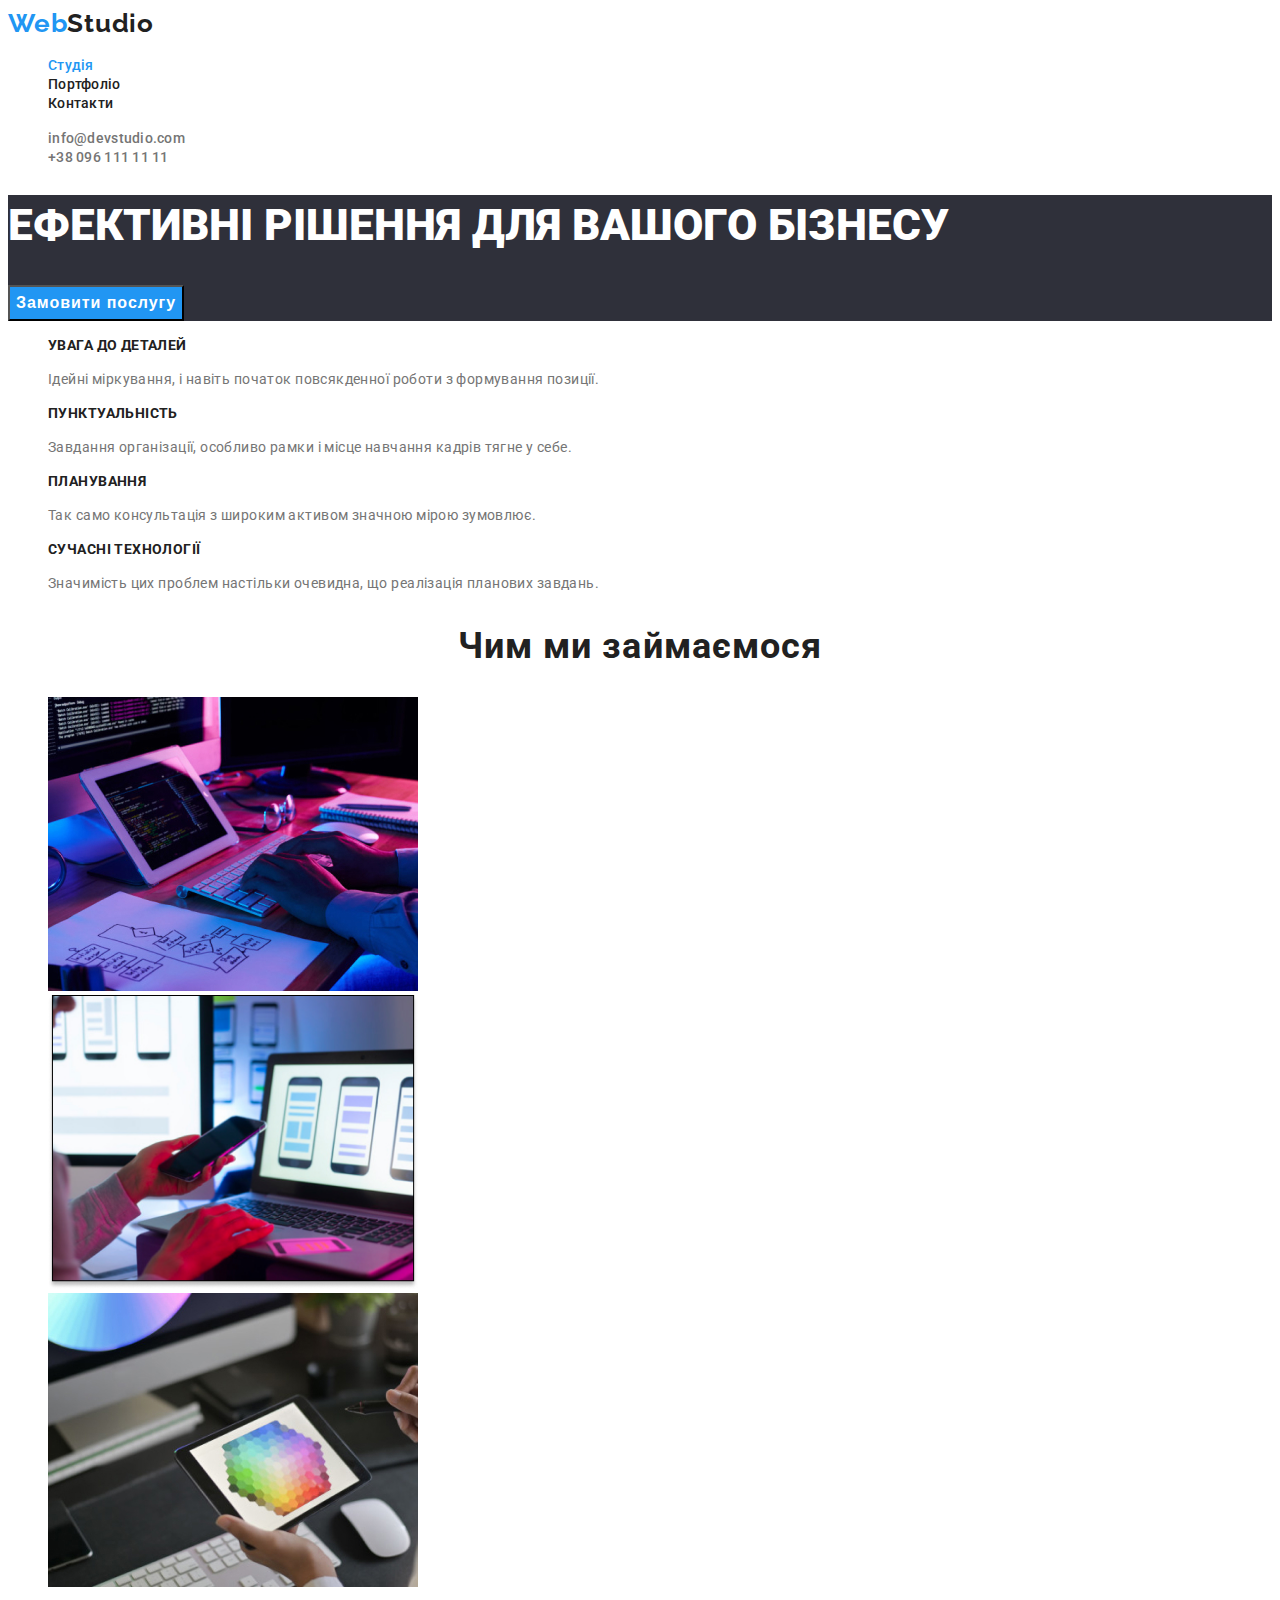
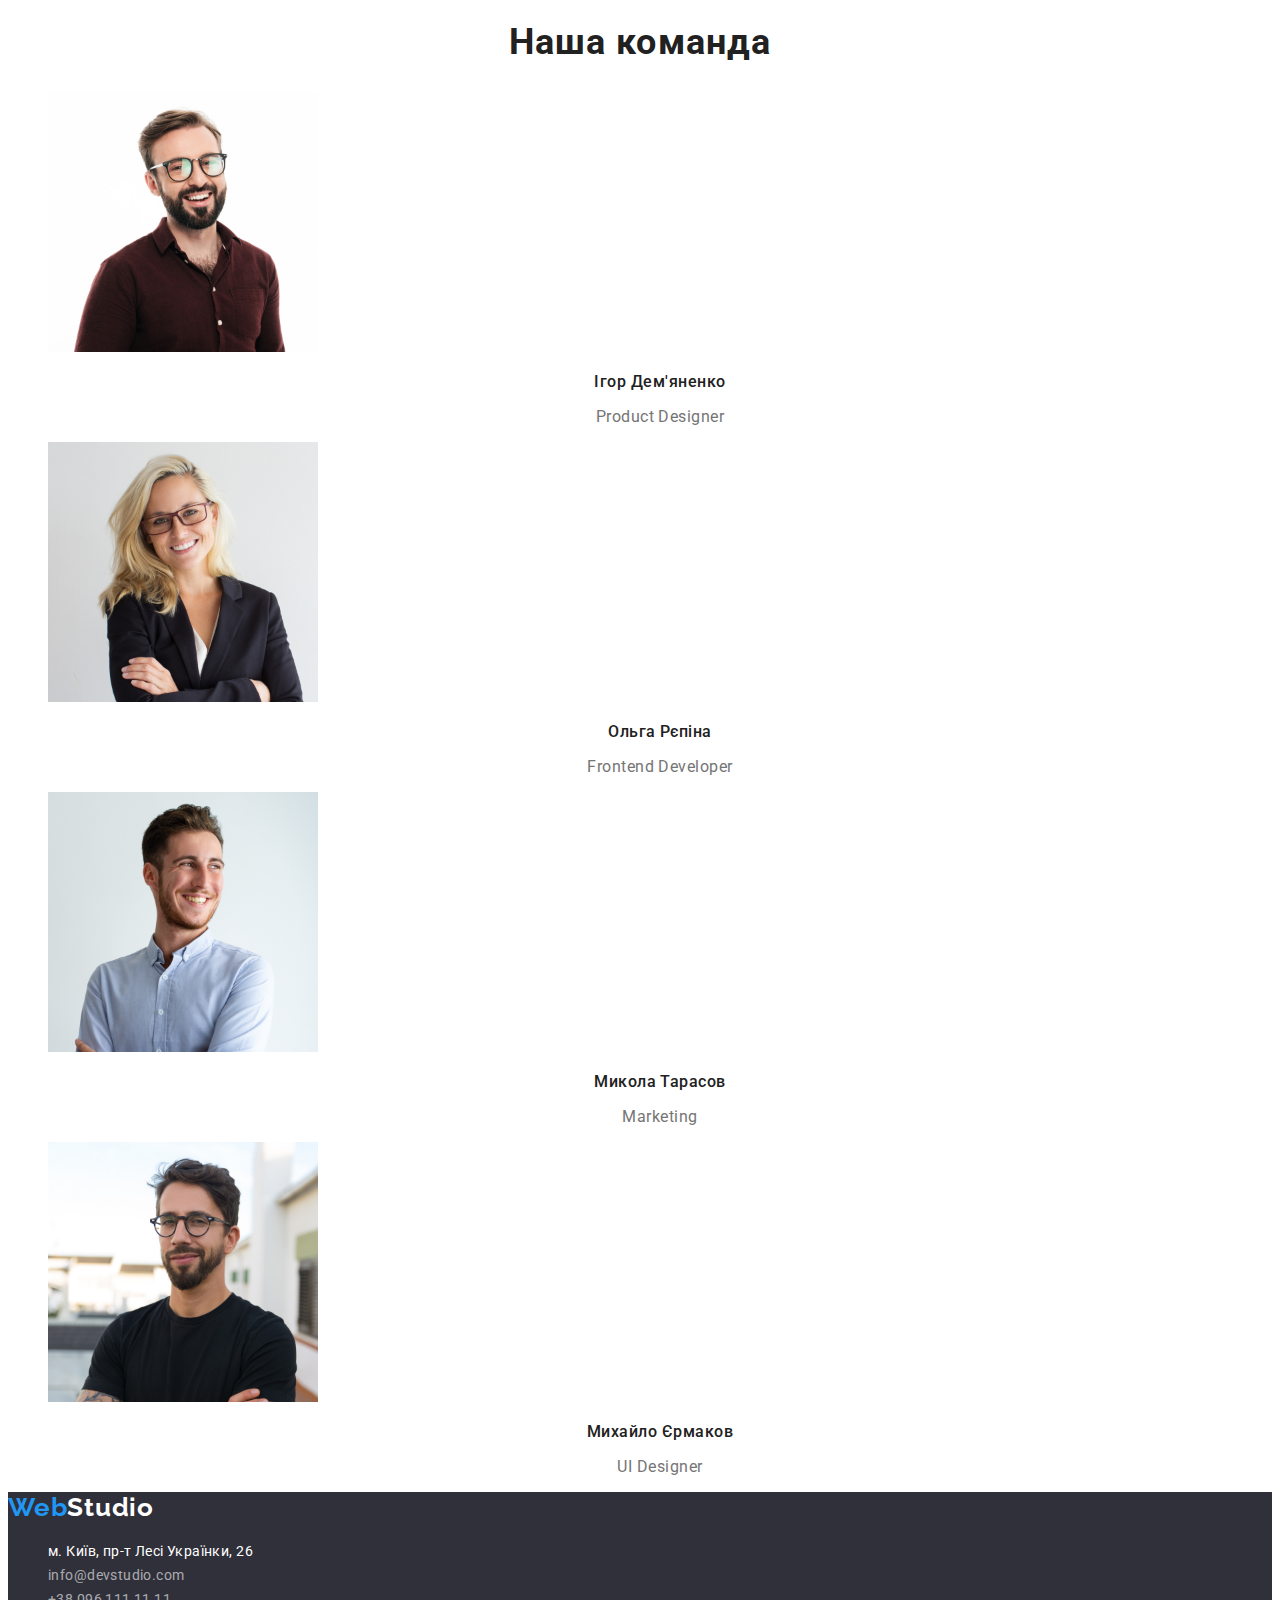
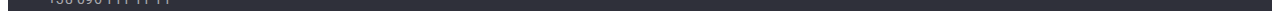
==== index.html @ e9c380aa "Initial commit" ====
<!DOCTYPE html>
<html lang="uk">
  <head>
    <meta charset="UTF-8"/>
    <meta http-equiv="X-UA-Compatible" content="IE=edge"/>
    <meta name="viewport" content="width=device-width, initial-scale=1.0"/>
    <title>Document</title>
    <link rel="preconnect" href="https://fonts.googleapis.com">
    <link rel="preconnect" href="https://fonts.gstatic.com" crossorigin>
    <link href="https://fonts.googleapis.com/css2?family=Raleway:wght@700&family=Roboto:wght@400;500;700;900&display=swap" rel="stylesheet">
    <link rel="stylesheet" href="./css/styles.css"/>
  </head>
  <body>
    <header class="header">
      <nav class="main-nav">
        <a class="body-logo" href="./index.html"> <span class="body-logo-web">Web</span>Studio</a>
        <ul class="list"> 
          <li class="list-item">
            <a class="current" href="./index.html">Студія</a>
          </li>
          <li class="list-item">
            <a class="link" href="./portfolio.html">Портфоліо</a>
          </li>
          <li class="list-item">
            <a class="link" href="">Контакти</a>
          </li>
        </ul>
      </nav>
      <ul class="list">
        <li class="list-item">
          <a class="mail" href="mailto:info@devstudio.com">info@devstudio.com</a>
        </li>
        <li class="list-item">
          <a class="tel" href="tel:+380961111111">+38 096 111 11 11</a>
        </li>
      </ul>
    </header>
    <main>
      <!--Main section-->
      <section class="main-section">
        <div class="main-group">
          <h1 class="main-title"> Ефективні рішення для вашого бізнесу </h1>
          <button class="main-btn" type="button">Замовити послугу</button>
        </div>
      </section> 
    <!--Features section-->
    <section class="features-section">
      <h2 class="visually-hidden">Наші особливості</h2>
      <ul class="features-list">
        <li class="features-list-item">
          <h3 class="features-title">УВАГА ДО ДЕТАЛЕЙ </h3>
          <p class="features-description">Ідейні міркування, і навіть початок повсякденної роботи з формування позиції.</p>
        </li>
        <li class="features-list-item">
          <h3 class="features-title">ПУНКТУАЛЬНІСТЬ</h3>
          <p class="features-description">
            Завдання організації, особливо рамки і місце навчання кадрів тягне у себе.
          </p>
        </li>
        <li class="features-list-item">
          <h3 class="features-title">ПЛАНУВАННЯ</h3>
          <p class="features-description">
            Так само консультація з широким активом значною мірою зумовлює.
          </p>
        </li>
        <li class="features-list-item">
          <h3 class="features-title">СУЧАСНІ ТЕХНОЛОГІЇ</h3>
          <p class="features-description">
            Значимість цих проблем настільки очевидна, що реалізація планових завдань.
          </p>
        </li>
      </ul>
    </section>
    <!--Чим ми займаємося business section-->
    <section class="business-section">
      <h2 class="title-description">Чим ми займаємося</h2>
      <ul class="list">
        <li class="list-item">
            <img class="img" src="./images/What_we_do/box-1.jpg" alt="box-1"
            width="370" height="294">
          </li>
          <li class="list-item">
            <img class="img" src="./images/What_we_do/box-2.jpg" alt="box-2"
            width="370" height="294">
          </li>
          <li class="list-item">
            <img class="img" src="./images/What_we_do/box-3.jpg" alt="box-3"
            width="370" height="294">
          </li>
      </ul>
    </section>
    <!--Наша команда team section-->
    <section class="team-section">
        <h2 class="title-description">Наша команда</h2>
<ul class="list">
  <li class="list-item">
      <img src="./images/Team/img-1.jpg" alt="Product Designer photo" class="img" width="270" height="260">
      <h3 class="team-section-title">Ігор Дем'яненко</h3> 
      <p class="team-section-undertitle">Product Designer</p>
  </li>
  <li class="list-item">
      <img src="./images/Team/img-2.jpg" alt="Frontend Developer photo" class="img" width="270" height="260">
      <h3 class="team-section-title">Ольга Рєпіна</h3>
      <p class="team-section-undertitle">Frontend Developer</p>
  </li>
  <li class="list-item">
      <img src="./images/Team/img-3.jpg" alt="Marketing photo" class="img" width="270" height="260">
      <h3 class="team-section-title">Микола Тарасов</h3> 
      <p class="team-section-undertitle">Marketing</p>
   </li>
  <li class="list-item">
      <img src="./images/Team/img-4.jpg" alt="UI Designer photo" class="img" width="270" height="260">
      <h3 class="team-section-title">Михайло Єрмаков</h3> 
      <p class="team-section-undertitle">UI Designer</p>
  </li>
</ul>
    </section>
    </main>
    <footer class="footer">
      <a class="footer-logo" href="./index.html"> <span class="logo-web">Web</span>Studio</a>
      <address>
      <ul class="footer-list">
        <li class="footer-list-item">
          <a class="footer-link" href="https://goo.gl/maps/CPtrU1FHBa2aNyZL9" target="_blank" rel="noopener noreferrer"><span class="footor-adress">м. Київ, пр-т Лесі Українки, 26</span></a>
        </li>
        <li class="footer-list-item">
          <a class="footer-link" href="mailto:info@devstudio.com">info@devstudio.com</a>
        </li>
        <li class="footer-list-item">
          <a class="footer-link" href="tel:+380961111111">+38 096 111 11 11</a>
        </li>
      </ul>
    </address>
    </footer>
  </body>
</html>
---- css/styles.css ----
:root{
    /*Text colors*/
    --main-txt-cl:#212121;
    --secondary-txt-cl: #757575;
    --light-txt-cl: #FFFFFF;
    --accent-txt-cl: #2196F3;
    /*Background colors*/
    --main-bg-cl:#ffffff;
    --accent-bg-cl:#2196F3;
    /*Fonts*/
    --main-font:"Roboto", sans-serif;
    --secondary-font: "Raleway", sans-serif;
}
body{
    color: var(--main-txt-cl);
    background-color: var(--main-bg-cl);
    font-family: var(--main-font);
    
}
.list{
    list-style: none;
}
.visually-hidden {
    position: absolute;
    width: 1px;
    height: 1px;
    margin: -1px;
    border: 0;
    padding: 0;
    white-space: nowrap;
    clip-path: inset(100%);
    clip: rect(0 0 0 0);
    overflow: hidden;
  }
.link,.body-logo, .footer-logo, .mail,.tel,.current {
    text-decoration: none;
    color: currentColor;
   
}

/*Header*/
    .body-logo{
        font-family: var(--secondary-font);
        font-weight: 700;
        font-size: 26px;
        line-height: calc(31/26);
        letter-spacing: 0.03em;
    }
    .body-logo-web{
        color: var(--accent-txt-cl);
       
}
    .header .link
{
        font-weight: 500;
        font-size: 14px;
        line-height: calc(16/14);
        letter-spacing: 0.02em;
        color: var(--main-txt-cl)
    }
    .header .mail,
    .header .tel
{
        font-weight: 500;
        font-size: 14px;
        line-height: calc(16/14);
        letter-spacing: 0.02em;
        color: var(--secondary-txt-cl)
    }
    .header .link:hover,
    .header .link:focus,
    .mail:hover,
    .mail:focus,
    .tel:hover,
    .tel:focus
{
        font-weight: 500;
        color: var(--accent-txt-cl)}
        .current{
            font-weight: 500;
        font-size: 14px;
        line-height: calc(16/14);
        letter-spacing: 0.02em;
        color: var(--accent-txt-cl);
    
        }
        
    /*Main section*/
    .main-group{
        background-color: #2F303A;
    }
    .main-title {
        font-weight: 900;
        font-size: 44px;
        line-height: calc(60/44);
        text-transform: uppercase;
        color: var(--light-txt-cl);
        background-color: #2F303A;
    }
    .main-btn {
        font-weight: 700;
        font-size: 16px;
        line-height: calc(30/16);
        display: flex;
        align-items: center;
        text-align: center;
        letter-spacing: 0.06em;
        color: var(--light-txt-cl);
        background-color: var(--accent-bg-cl);
        cursor: pointer;
    }
    .main-btn:hover,
    .main-btn:focus {
        background-color: #188ce8;
    }
    /*Features section*/
    .visually-hidden {
        position: absolute;
          white-space: nowrap;
          width: 1px;
          height: 1px;
          overflow: hidden;
          border: 0;
          padding: 0;
          clip: rect(0 0 0 0);
          clip-path: inset(50%);
          margin: -1px;
      } 
      .features-list{
        list-style: none;
      }
    .features-list-item {
        font-weight: 700;
        font-size: 14px;
        line-height: calc(16/14);
        letter-spacing: 0.03em;
        text-transform: uppercase;
    }
    .features-title{
        font-weight: 700;
        font-size: 14px;
        line-height: calc(16/14);
        letter-spacing: 0.03em;
        text-transform: uppercase;
        color: var(--main-txt-cl);
    }
    .features-description {
        font-weight: 400;
        text-transform: none;
        font-size: 14px;
        line-height: calc(24/14);
        letter-spacing: 0.03em;
        color: var(--secondary-txt-cl)
    }
    /*Чим ми займаємося business-section*/
    .title-description {
        font-weight: 700;
        font-size: 36px;
        line-height: calc(42/36);
        text-align: center;
        letter-spacing: 0.03em;
        color: var(--main-txt-cl);
    }
    /*Наша команда team section*/
    .team-section-title{
        font-weight: 500;
        font-size: 16px;
        line-height: calc(19/16);
        text-align: center;
        letter-spacing: 0.03em;  
    }
    .team-section-undertitle {
        font-size: 16px;
        line-height: calc(19/16);
        text-align: center;
        letter-spacing: 0.03em;
        color: var(--secondary-txt-cl)
    }
    /*Footer*/
    .footer{
        background-color: #2F303A;
    }
    .footer-logo{
        font-family:var(--secondary-font);
        font-weight: 700;
        font-size: 26px;
        line-height: 31px;
        letter-spacing: 0.03em;
        color: #FFFFFF;
    }
    .logo-web{
        color: var(--accent-txt-cl);
    }
    .footer-list{
        list-style: none;
    }
    .footer-link{
        text-decoration: none;
        font-size: 14px;
        line-height: calc(24/14);
        letter-spacing: 0.03em;
        color: rgba(255, 255, 255, 0.6);
    }
    .footor-adress:focus
    {
        color:var(--accent-txt-cl);
    }
    .footor-adress:hover
    {
        color: var(--accent-txt-cl);
    }
    .footer-link:hover,
    .footer-link:focus
     {
        color: var(--accent-txt-cl);
    }
    
    address{
    font-style: normal;
}
    .footor-adress{
        color: var(--light-txt-cl);
    }
    .btn{
        font-family: inherit;
        background-color: #F5F4FA;
        cursor: pointer;
        font-weight: 500;
        font-size: 16px;
        line-height: calc(26/16);
        text-align: center;
        letter-spacing: 0.03em;
        color: var(--main-txt-cl);
        border: none;
    }
    .btn:hover,
    .btn:focus{
        color: var(--light-txt-cl);
        background-color: var(--accent-bg-cl);
    }
    
    /*Projects sections*/
    .projects-class {
        text-decoration: none;
    }
    .projects-title {
        font-weight: 700;
        font-size: 18px;
        line-height: calc(36/18);
        letter-spacing: 0.06em;
        color: var(--main-txt-cl);
    }
    .projects-undertitle {
        font-size: 16px;
        line-height: calc(30/16);
        letter-spacing: 0.03em;
        color: var(--secondary-txt-cl);
    }
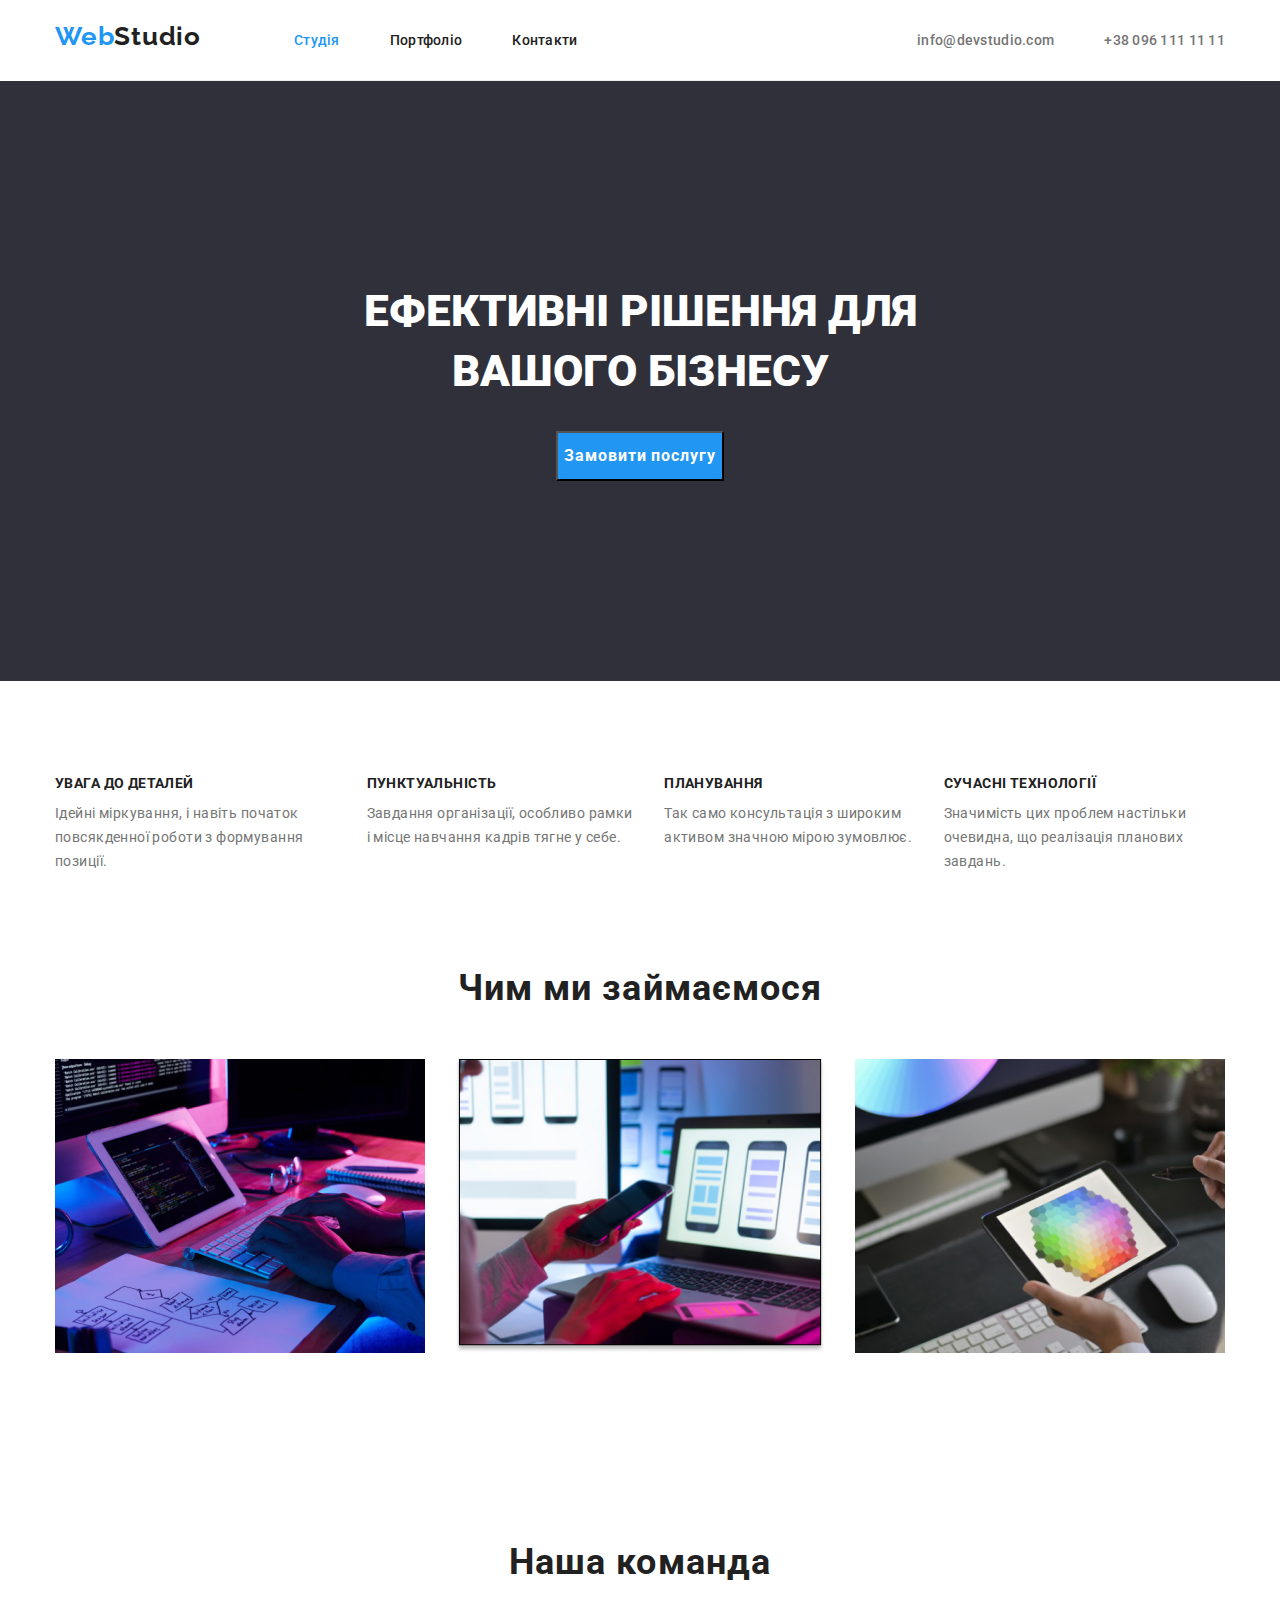
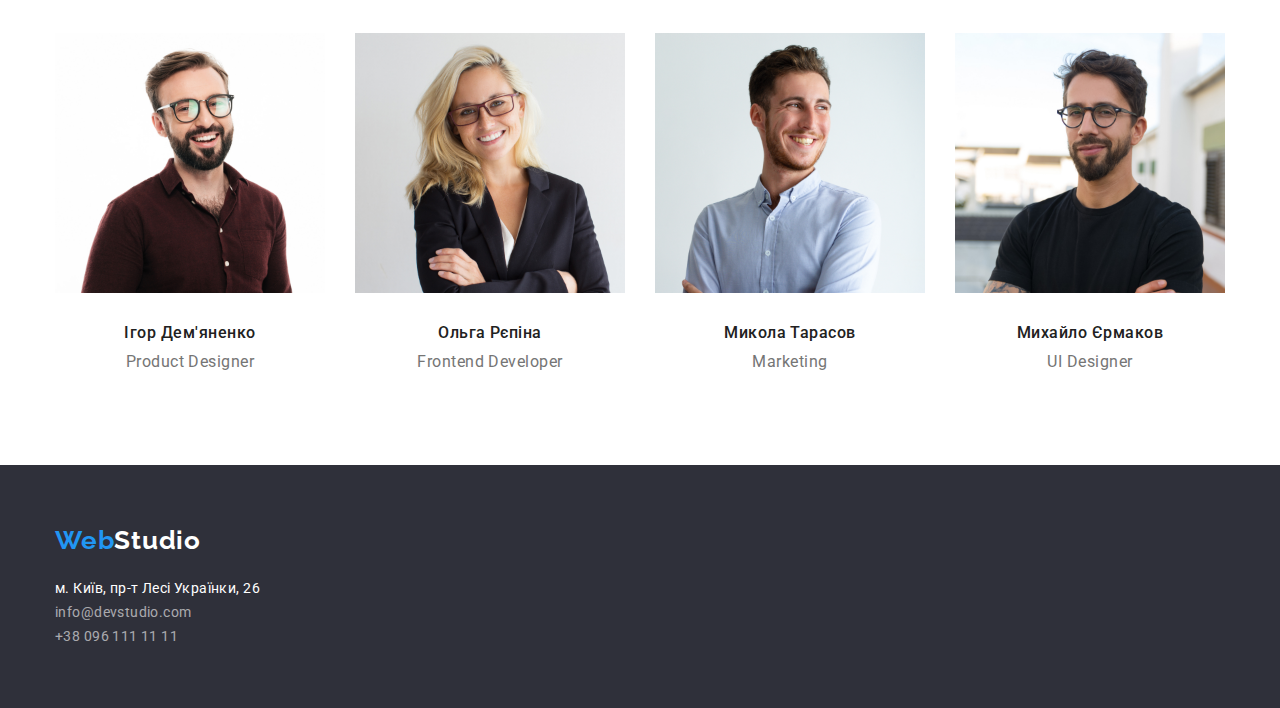
==== commit cadda6c4: "Home work 3" ====
--- a/index.html
+++ b/index.html
@@ -8,25 +8,30 @@
     <link rel="preconnect" href="https://fonts.googleapis.com">
     <link rel="preconnect" href="https://fonts.gstatic.com" crossorigin>
     <link href="https://fonts.googleapis.com/css2?family=Raleway:wght@700&family=Roboto:wght@400;500;700;900&display=swap" rel="stylesheet">
+    <link rel="stylesheet" href="https://cdnjs.cloudflare.com/ajax/libs/modern-normalize/1.1.0/modern-normalize.css" integrity="sha512-Y0MM+V6ymRKN2zStTqzQ227DWhhp4Mzdo6gnlRnuaNCbc+YN/ZH0sBCLTM4M0oSy9c9VKiCvd4Jk44aCLrNS5Q==" crossorigin="anonymous" referrerpolicy="no-referrer" />
     <link rel="stylesheet" href="./css/styles.css"/>
   </head>
   <body>
     <header class="header">
+      <div class="container header-container">
       <nav class="main-nav">
-        <a class="body-logo" href="./index.html"> <span class="body-logo-web">Web</span>Studio</a>
-        <ul class="list"> 
-          <li class="list-item">
-            <a class="current" href="./index.html">Студія</a>
+        
+        <ul class="list header-list-nav"> 
+          <li class="list-item ">
+            <a class="body-logo" href="./index.html"> <span class="body-logo-web">Web</span>Studio</a>
           </li>
-          <li class="list-item">
+          <li class="list-item header-list-item">
+            <a class="current link-studio" href="./index.html">Студія</a>
+          </li>
+          <li class="list-item header-list-item">
             <a class="link" href="./portfolio.html">Портфоліо</a>
           </li>
-          <li class="list-item">
-            <a class="link" href="">Контакти</a>
+          <li class="list-item header-list-item">
+            <a class="link link-contact" href="">Контакти</a>
           </li>
         </ul>
       </nav>
-      <ul class="list">
+      <ul class="list header-list">
         <li class="list-item">
           <a class="mail" href="mailto:info@devstudio.com">info@devstudio.com</a>
         </li>
@@ -34,17 +39,19 @@
           <a class="tel" href="tel:+380961111111">+38 096 111 11 11</a>
         </li>
       </ul>
+    </div>
     </header>
     <main>
       <!--Main section-->
-      <section class="main-section">
-        <div class="main-group">
+      <section class="main-section section">
+        <div class="container main-conteiner">
           <h1 class="main-title"> Ефективні рішення для вашого бізнесу </h1>
           <button class="main-btn" type="button">Замовити послугу</button>
         </div>
       </section> 
     <!--Features section-->
-    <section class="features-section">
+    <section class="features-section section">
+      <div class="container">
       <h2 class="visually-hidden">Наші особливості</h2>
       <ul class="features-list">
         <li class="features-list-item">
@@ -70,11 +77,13 @@
           </p>
         </li>
       </ul>
+    </div>
     </section>
     <!--Чим ми займаємося business section-->
-    <section class="business-section">
+    <section class="business-section section">
+      <div class="container business-container">
       <h2 class="title-description">Чим ми займаємося</h2>
-      <ul class="list">
+      <ul class="list business-list">
         <li class="list-item">
             <img class="img" src="./images/What_we_do/box-1.jpg" alt="box-1"
             width="370" height="294">
@@ -88,36 +97,40 @@
             width="370" height="294">
           </li>
       </ul>
+    </div>
     </section>
     <!--Наша команда team section-->
-    <section class="team-section">
+    <section class="team-section section">
+      <div class="container team-section-conteiner">
         <h2 class="title-description">Наша команда</h2>
-<ul class="list">
+<ul class="list team-list">
   <li class="list-item">
-      <img src="./images/Team/img-1.jpg" alt="Product Designer photo" class="img" width="270" height="260">
+      <img src="./images/Team/img-1.jpg" alt="Product Designer photo" class="img img-team" width="270" height="260">
       <h3 class="team-section-title">Ігор Дем'яненко</h3> 
       <p class="team-section-undertitle">Product Designer</p>
   </li>
   <li class="list-item">
-      <img src="./images/Team/img-2.jpg" alt="Frontend Developer photo" class="img" width="270" height="260">
+      <img src="./images/Team/img-2.jpg" alt="Frontend Developer photo" class="img img-team" width="270" height="260">
       <h3 class="team-section-title">Ольга Рєпіна</h3>
       <p class="team-section-undertitle">Frontend Developer</p>
   </li>
   <li class="list-item">
-      <img src="./images/Team/img-3.jpg" alt="Marketing photo" class="img" width="270" height="260">
+      <img src="./images/Team/img-3.jpg" alt="Marketing photo" class="img img-team" width="270" height="260">
       <h3 class="team-section-title">Микола Тарасов</h3> 
       <p class="team-section-undertitle">Marketing</p>
    </li>
   <li class="list-item">
-      <img src="./images/Team/img-4.jpg" alt="UI Designer photo" class="img" width="270" height="260">
+      <img src="./images/Team/img-4.jpg" alt="UI Designer photo" class="img img-team" width="270" height="260">
       <h3 class="team-section-title">Михайло Єрмаков</h3> 
       <p class="team-section-undertitle">UI Designer</p>
   </li>
 </ul>
+</div>
     </section>
     </main>
     <footer class="footer">
-      <a class="footer-logo" href="./index.html"> <span class="logo-web">Web</span>Studio</a>
+      <div class="container container-footer">
+        <a class="footer-logo" href="./index.html"> <span class="logo-web">Web</span>Studio</a>
       <address>
       <ul class="footer-list">
         <li class="footer-list-item">
@@ -131,6 +144,7 @@
         </li>
       </ul>
     </address>
+    </div>
     </footer>
   </body>
 </html>
--- a/css/styles.css
+++ b/css/styles.css
@@ -15,6 +15,31 @@
     color: var(--main-txt-cl);
     background-color: var(--main-bg-cl);
     font-family: var(--main-font);
+    
+}
+/*reset*/
+h1,
+h2,
+h3,
+h4,
+h5,
+h6,
+p,
+ul{
+    margin:0;
+}
+img {
+    display: block;
+}
+.section{
+    padding-bottom: 94px;
+}
+.container{
+    width: 1200px;
+    padding-left: 15px;
+    padding-right: 15px;
+    margin-left: auto;
+    margin-right: auto;
     
 }
 .list{
@@ -39,19 +64,65 @@
 }
 
 /*Header*/
-    .body-logo{
+.header-container{
+    display: flex;
+    border-width: 0px 0px 1px 0px;
+    border-style: solid;
+    border-color: #ECECEC;
+}
+.main-nav:not(:first-child){
+    padding-left: 0;
+}
+.main-nav{
+    margin-right: auto;
+}
+.header-list-nav:not(:first-child){
+    padding-left: 0;
+    
+}
+.header-list-nav{
+    display: flex;
+    align-items:baseline;
+    padding-left: 0;
+    
+}
+.header-list:not(:first-child){
+    padding-left: 0;
+}
+
+.header-list{
+    display: flex;
+    gap: 50px;
+    align-items: center;
+}
+.body-logo, .body-logo-web{
+    
+}
+       .body-logo{
         font-family: var(--secondary-font);
         font-weight: 700;
         font-size: 26px;
         line-height: calc(31/26);
         letter-spacing: 0.03em;
+       align-items: center;
+       display: flex;
+       display: inline;
+       justify-content: flex-start;
+       margin-right: 93px;
+    }
+    .header-list-item{
+        margin-right: 50px;
+    }
+    .header-list-item:not(:last-child){
+        margin-right: 50px;
     }
     .body-logo-web{
-        color: var(--accent-txt-cl);
-       
-}
-    .header .link
-{
+        color: var(--accent-txt-cl); 
+        align-items: center;
+       display: flex;
+       display: inline;  
+}
+    .header .link{
         font-weight: 500;
         font-size: 14px;
         line-height: calc(16/14);
@@ -76,28 +147,50 @@
 {
         font-weight: 500;
         color: var(--accent-txt-cl)}
+        
         .current{
             font-weight: 500;
         font-size: 14px;
         line-height: calc(16/14);
         letter-spacing: 0.02em;
         color: var(--accent-txt-cl);
-    
+        
+        }
+        .link {
+            display: block;
+            padding-top: 32px;
+            padding-bottom: 32px;
         }
         
     /*Main section*/
-    .main-group{
+    .main-section{
         background-color: #2F303A;
-    }
+        padding: 0; 
+    }
+    .main-conteiner{
+        display: flex;
+        background-color: #2F303A;
+        justify-content: center;
+        flex-direction: column;
+    }
+    
     .main-title {
         font-weight: 900;
         font-size: 44px;
         line-height: calc(60/44);
         text-transform: uppercase;
         color: var(--light-txt-cl);
-        background-color: #2F303A;
+        display:block;
+        width: 696px;
+        align-items: center;
+        text-align: center; 
+        margin-left: auto;
+        margin-right: auto;
+        padding-top: 200px;
+        padding-bottom: 30px;
     }
     .main-btn {
+        left: 50%;
         font-weight: 700;
         font-size: 16px;
         line-height: calc(30/16);
@@ -108,12 +201,20 @@
         color: var(--light-txt-cl);
         background-color: var(--accent-bg-cl);
         cursor: pointer;
+        margin-left: auto;
+        margin-right: auto;
+        display:block;
+        height: 50px;
+       margin-bottom: 200px;
     }
     .main-btn:hover,
     .main-btn:focus {
         background-color: #188ce8;
     }
     /*Features section*/
+    .features-section{
+        padding-top: 94px;
+    }
     .visually-hidden {
         position: absolute;
           white-space: nowrap;
@@ -126,8 +227,13 @@
           clip-path: inset(50%);
           margin: -1px;
       } 
+      .features-list:not(:first-child){
+        padding-left: 0;
+      }
       .features-list{
         list-style: none;
+        display: flex;
+        gap: 30px;
       }
     .features-list-item {
         font-weight: 700;
@@ -143,6 +249,7 @@
         letter-spacing: 0.03em;
         text-transform: uppercase;
         color: var(--main-txt-cl);
+        margin-bottom: 10px;
     }
     .features-description {
         font-weight: 400;
@@ -153,6 +260,15 @@
         color: var(--secondary-txt-cl)
     }
     /*Чим ми займаємося business-section*/
+    .business-list:not(:first-child){
+        padding-left: 0;
+    }
+    .business-list{
+        display: flex;
+        gap: 30px;
+        align-items: center;
+    }
+    
     .title-description {
         font-weight: 700;
         font-size: 36px;
@@ -160,14 +276,29 @@
         text-align: center;
         letter-spacing: 0.03em;
         color: var(--main-txt-cl);
+        margin-bottom: 50px;
     }
     /*Наша команда team section*/
+    .team-section-conteiner{
+        padding-top: 94px;
+    }
+    .img-team{
+        margin-bottom: 30px;
+    }
+    .team-list:not(:first-child){
+        padding-left: 0;
+    }
+    .team-list{
+        display: flex;
+        gap: 30px;
+    }
     .team-section-title{
         font-weight: 500;
         font-size: 16px;
         line-height: calc(19/16);
         text-align: center;
-        letter-spacing: 0.03em;  
+        letter-spacing: 0.03em; 
+        margin-bottom: 10px; 
     }
     .team-section-undertitle {
         font-size: 16px;
@@ -180,6 +311,11 @@
     .footer{
         background-color: #2F303A;
     }
+    .container-footer {
+        padding-top: 60px;
+        padding-bottom: 60px;
+    }
+    
     .footer-logo{
         font-family:var(--secondary-font);
         font-weight: 700;
@@ -187,12 +323,15 @@
         line-height: 31px;
         letter-spacing: 0.03em;
         color: #FFFFFF;
+        display: flex;
+        margin-bottom: 20px;
     }
     .logo-web{
         color: var(--accent-txt-cl);
     }
     .footer-list{
         list-style: none;
+        padding-left: 0;
     }
     .footer-link{
         text-decoration: none;
@@ -242,6 +381,7 @@
     /*Projects sections*/
     .projects-class {
         text-decoration: none;
+        
     }
     .projects-title {
         font-weight: 700;
@@ -255,4 +395,32 @@
         line-height: calc(30/16);
         letter-spacing: 0.03em;
         color: var(--secondary-txt-cl);
-    }+        border-width: 0px 0px 1px 0px;
+        border-style: solid;
+        border-color: #EEEEEE;
+    }
+    /*Filters*/
+    .projects-section{
+        padding-top: 94px;
+    }
+    .projects-list{
+        gap: 30px;
+        padding-left: 0px;
+        display: flex;
+        justify-content:center;
+        margin-bottom: 34px; 
+    }
+    .cards-list{
+        display: flex;
+        flex-wrap: wrap;
+        gap: 30px;
+        padding-left: 0px;  
+    }
+    .img-cards{
+        margin-bottom: 20px;
+    }
+    .cards-projects-title{
+        margin-bottom: 4px;
+    }
+        
+  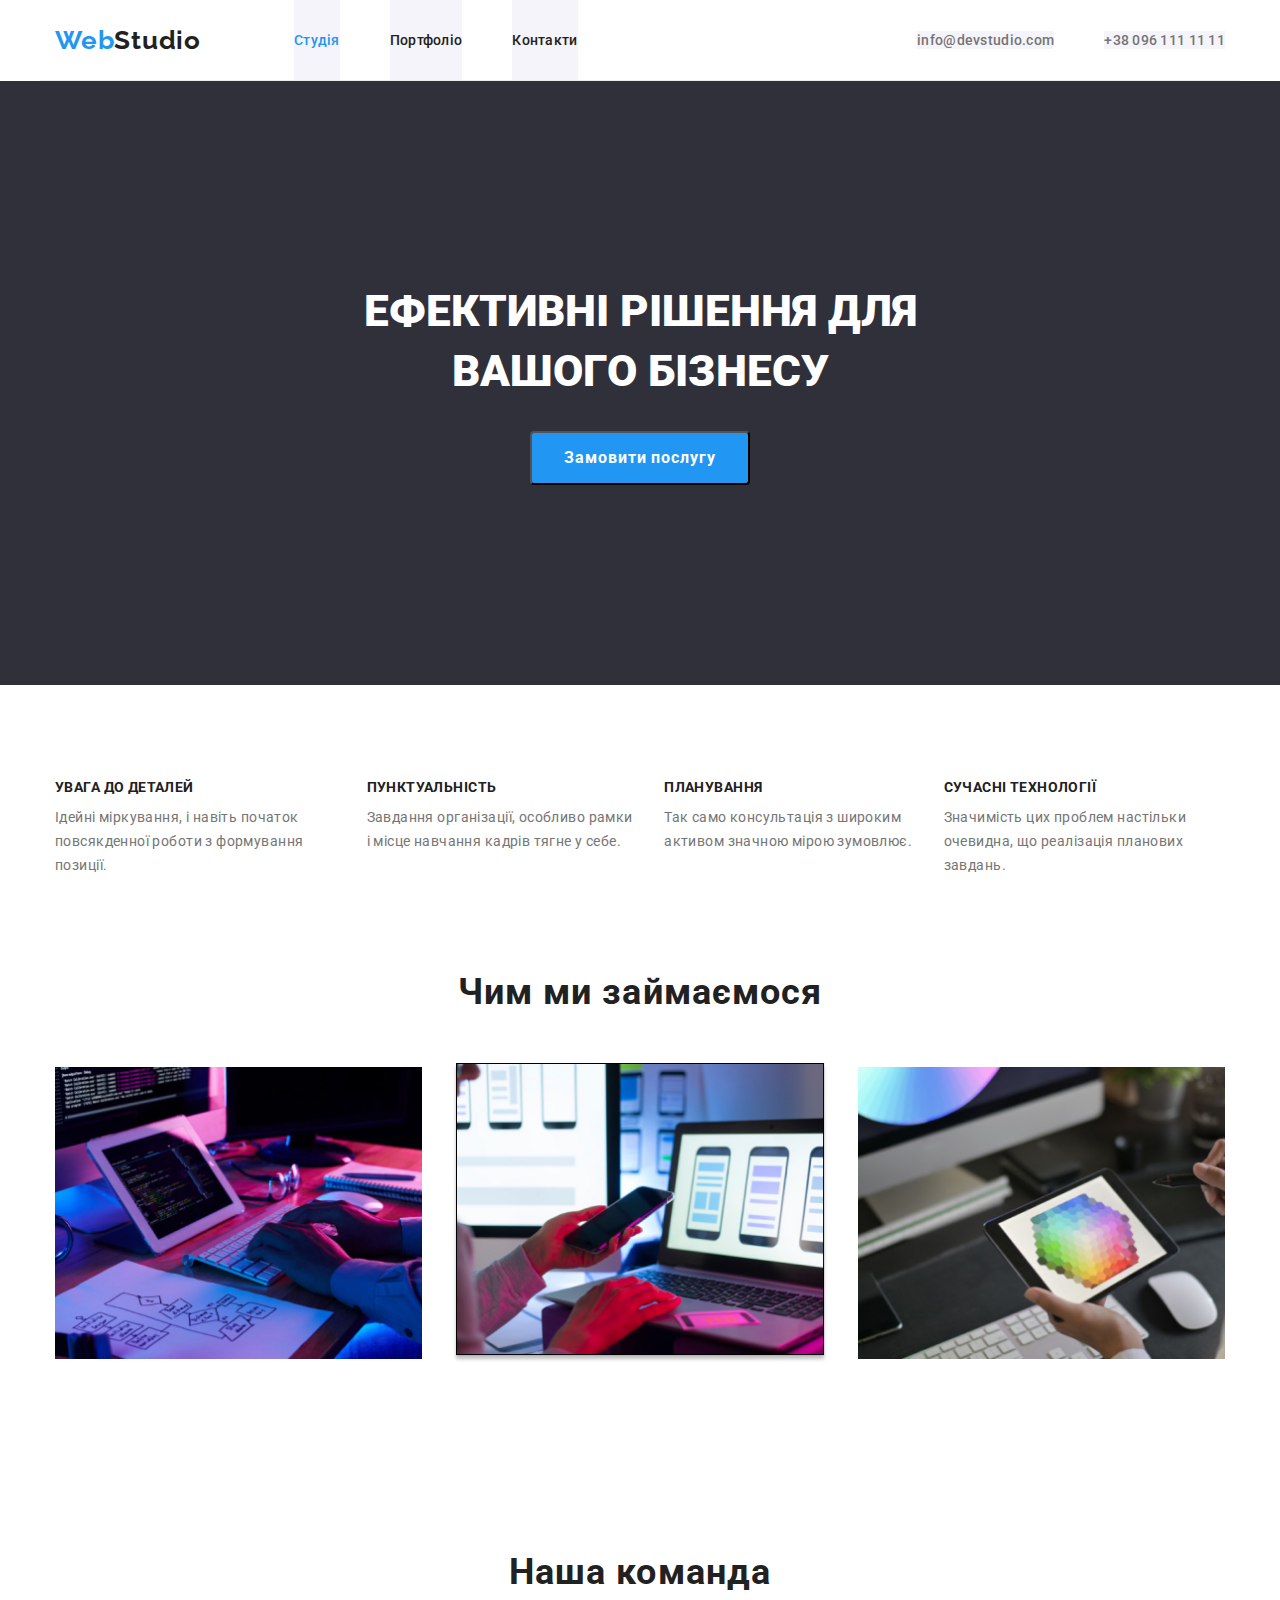
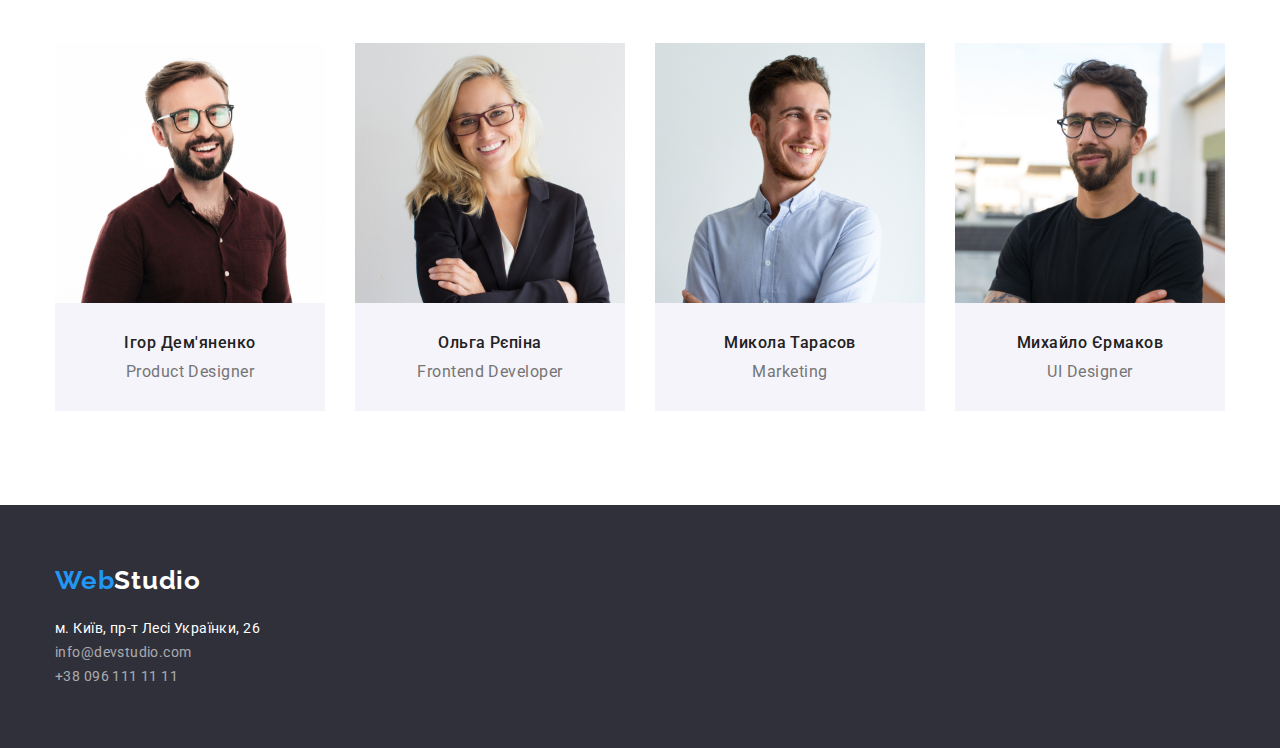
==== commit 6e8db347: "Home work 3 update" ====
--- a/index.html
+++ b/index.html
@@ -15,13 +15,10 @@
     <header class="header">
       <div class="container header-container">
       <nav class="main-nav">
-        
+        <a class="body-logo" href="./index.html"> <span class="body-logo-web">Web</span>Studio</a>
         <ul class="list header-list-nav"> 
-          <li class="list-item ">
-            <a class="body-logo" href="./index.html"> <span class="body-logo-web">Web</span>Studio</a>
-          </li>
           <li class="list-item header-list-item">
-            <a class="current link-studio" href="./index.html">Студія</a>
+            <a class="current link-studio " href="./index.html">Студія</a>
           </li>
           <li class="list-item header-list-item">
             <a class="link" href="./portfolio.html">Портфоліо</a>
@@ -106,23 +103,31 @@
 <ul class="list team-list">
   <li class="list-item">
       <img src="./images/Team/img-1.jpg" alt="Product Designer photo" class="img img-team" width="270" height="260">
+      <div  class="team-section-description">
       <h3 class="team-section-title">Ігор Дем'яненко</h3> 
       <p class="team-section-undertitle">Product Designer</p>
+    </div>
   </li>
   <li class="list-item">
       <img src="./images/Team/img-2.jpg" alt="Frontend Developer photo" class="img img-team" width="270" height="260">
+      <div class="team-section-description">
       <h3 class="team-section-title">Ольга Рєпіна</h3>
       <p class="team-section-undertitle">Frontend Developer</p>
+    </div>
   </li>
   <li class="list-item">
       <img src="./images/Team/img-3.jpg" alt="Marketing photo" class="img img-team" width="270" height="260">
+      <div class="team-section-description">
       <h3 class="team-section-title">Микола Тарасов</h3> 
       <p class="team-section-undertitle">Marketing</p>
+    </div>
    </li>
   <li class="list-item">
       <img src="./images/Team/img-4.jpg" alt="UI Designer photo" class="img img-team" width="270" height="260">
+     <div class="team-section-description">
       <h3 class="team-section-title">Михайло Єрмаков</h3> 
       <p class="team-section-undertitle">UI Designer</p>
+    </div>
   </li>
 </ul>
 </div>
@@ -134,10 +139,10 @@
       <address>
       <ul class="footer-list">
         <li class="footer-list-item">
-          <a class="footer-link" href="https://goo.gl/maps/CPtrU1FHBa2aNyZL9" target="_blank" rel="noopener noreferrer"><span class="footor-adress">м. Київ, пр-т Лесі Українки, 26</span></a>
+          <a class="footer-link" href="https://goo.gl/maps/CPtrU1FHBa2aNyZL9" target="_blank" rel="noopener noreferrer"><span class="footer-adress">м. Київ, пр-т Лесі Українки, 26</span></a>
         </li>
         <li class="footer-list-item">
-          <a class="footer-link" href="mailto:info@devstudio.com">info@devstudio.com</a>
+          <a class="footer-link footer-list-mail" href="mailto:info@devstudio.com">info@devstudio.com</a>
         </li>
         <li class="footer-list-item">
           <a class="footer-link" href="tel:+380961111111">+38 096 111 11 11</a>
--- a/css/styles.css
+++ b/css/styles.css
@@ -30,6 +30,8 @@
 }
 img {
     display: block;
+    width: 100%;
+    height: auto;
 }
 .section{
     padding-bottom: 94px;
@@ -66,19 +68,15 @@
 /*Header*/
 .header-container{
     display: flex;
-    border-width: 0px 0px 1px 0px;
-    border-style: solid;
-    border-color: #ECECEC;
+    border-bottom: 1px solid #ECECEC;
 }
 .main-nav:not(:first-child){
     padding-left: 0;
 }
 .main-nav{
+    display: flex;
     margin-right: auto;
-}
-.header-list-nav:not(:first-child){
-    padding-left: 0;
-    
+    align-items: center;
 }
 .header-list-nav{
     display: flex;
@@ -104,10 +102,7 @@
         font-size: 26px;
         line-height: calc(31/26);
         letter-spacing: 0.03em;
-       align-items: center;
-       display: flex;
        display: inline;
-       justify-content: flex-start;
        margin-right: 93px;
     }
     .header-list-item{
@@ -150,13 +145,14 @@
         
         .current{
             font-weight: 500;
-        font-size: 14px;
-        line-height: calc(16/14);
-        letter-spacing: 0.02em;
-        color: var(--accent-txt-cl);
-        
+            font-size: 14px;
+            line-height: calc(16/14);
+            letter-spacing: 0.02em;
+            color: var(--accent-txt-cl);
         }
-        .link {
+        .link,
+        .link-studio
+        {
             display: block;
             padding-top: 32px;
             padding-bottom: 32px;
@@ -166,13 +162,10 @@
     .main-section{
         background-color: #2F303A;
         padding: 0; 
-    }
-    .main-conteiner{
-        display: flex;
-        background-color: #2F303A;
-        justify-content: center;
-        flex-direction: column;
-    }
+        padding-top: 200px;
+        padding-bottom: 200px;
+    }
+    
     
     .main-title {
         font-weight: 900;
@@ -186,16 +179,12 @@
         text-align: center; 
         margin-left: auto;
         margin-right: auto;
-        padding-top: 200px;
-        padding-bottom: 30px;
+        margin-bottom: 30px;
     }
     .main-btn {
-        left: 50%;
         font-weight: 700;
         font-size: 16px;
         line-height: calc(30/16);
-        display: flex;
-        align-items: center;
         text-align: center;
         letter-spacing: 0.06em;
         color: var(--light-txt-cl);
@@ -204,8 +193,8 @@
         margin-left: auto;
         margin-right: auto;
         display:block;
-        height: 50px;
-       margin-bottom: 200px;
+        padding: 10px 32px;
+        border-radius: 4px;
     }
     .main-btn:hover,
     .main-btn:focus {
@@ -279,18 +268,24 @@
         margin-bottom: 50px;
     }
     /*Наша команда team section*/
-    .team-section-conteiner{
+    .team-section{
         padding-top: 94px;
-    }
-    .img-team{
-        margin-bottom: 30px;
-    }
+        padding-bottom: 94px;
+    }
+    .list-item{
+        background-color: #F5F4FA;
+    }
+    
     .team-list:not(:first-child){
         padding-left: 0;
     }
     .team-list{
         display: flex;
         gap: 30px;
+    }
+    .team-section-description{
+        padding-top: 30px;
+        padding-bottom: 30px;
     }
     .team-section-title{
         font-weight: 500;
@@ -310,12 +305,9 @@
     /*Footer*/
     .footer{
         background-color: #2F303A;
-    }
-    .container-footer {
         padding-top: 60px;
         padding-bottom: 60px;
     }
-    
     .footer-logo{
         font-family:var(--secondary-font);
         font-weight: 700;
@@ -323,7 +315,7 @@
         line-height: 31px;
         letter-spacing: 0.03em;
         color: #FFFFFF;
-        display: flex;
+        display: block;
         margin-bottom: 20px;
     }
     .logo-web{
@@ -340,26 +332,29 @@
         letter-spacing: 0.03em;
         color: rgba(255, 255, 255, 0.6);
     }
-    .footor-adress:focus
+    .footer-adress{
+        color: var(--light-txt-cl);
+        margin-bottom: 9px;
+    }
+    .footer-adress:focus
     {
         color:var(--accent-txt-cl);
     }
-    .footor-adress:hover
+    .footer-adress:hover
     {
         color: var(--accent-txt-cl);
+    }
+    .footer-list-mail{
+        margin-bottom: 9px;
     }
     .footer-link:hover,
     .footer-link:focus
      {
         color: var(--accent-txt-cl);
     }
-    
     address{
     font-style: normal;
 }
-    .footor-adress{
-        color: var(--light-txt-cl);
-    }
     .btn{
         font-family: inherit;
         background-color: #F5F4FA;
@@ -371,6 +366,8 @@
         letter-spacing: 0.03em;
         color: var(--main-txt-cl);
         border: none;
+        padding: 6px 22px;
+        border-radius: 4px;
     }
     .btn:hover,
     .btn:focus{
@@ -383,21 +380,26 @@
         text-decoration: none;
         
     }
+    .projects-description{
+        padding: 20px 24px;
+        border-style: solid;
+        border-color: #EEEEEE;
+        border-width: 0px 1px 1px 1px;
+    }
     .projects-title {
         font-weight: 700;
         font-size: 18px;
         line-height: calc(36/18);
         letter-spacing: 0.06em;
         color: var(--main-txt-cl);
+        margin-bottom: 4px;
     }
     .projects-undertitle {
         font-size: 16px;
         line-height: calc(30/16);
         letter-spacing: 0.03em;
         color: var(--secondary-txt-cl);
-        border-width: 0px 0px 1px 0px;
-        border-style: solid;
-        border-color: #EEEEEE;
+        
     }
     /*Filters*/
     .projects-section{
@@ -416,11 +418,7 @@
         gap: 30px;
         padding-left: 0px;  
     }
-    .img-cards{
-        margin-bottom: 20px;
-    }
-    .cards-projects-title{
-        margin-bottom: 4px;
-    }
+    
+    
         
   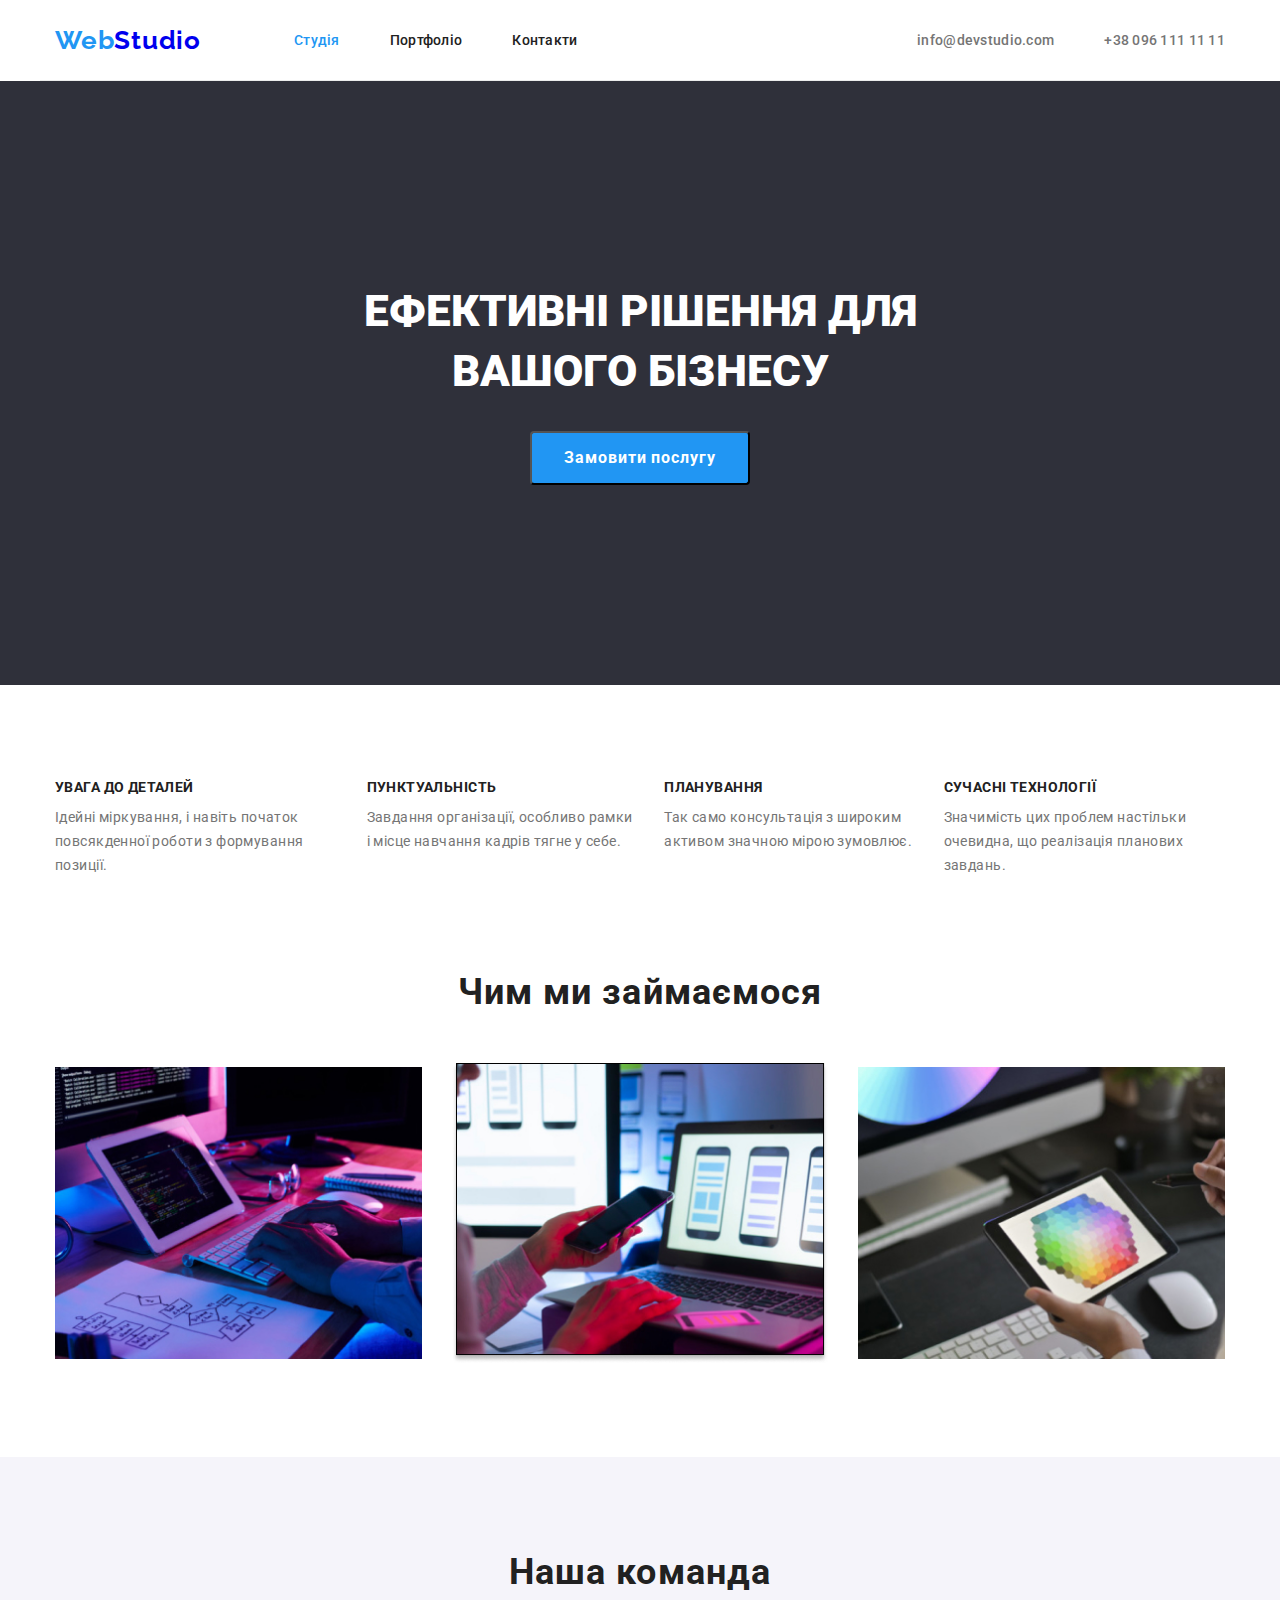
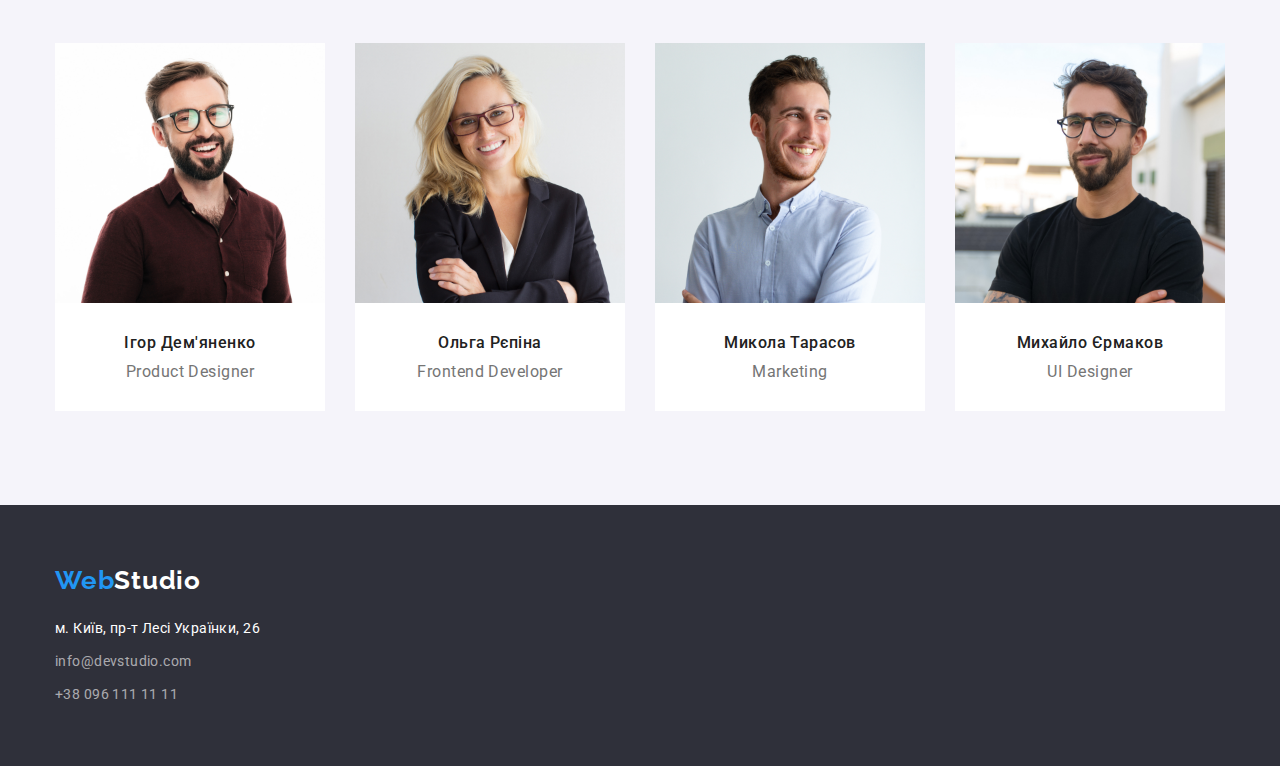
==== commit 34ed93f5: "Home work 3 update 2" ====
--- a/index.html
+++ b/index.html
@@ -144,8 +144,8 @@
         <li class="footer-list-item">
           <a class="footer-link footer-list-mail" href="mailto:info@devstudio.com">info@devstudio.com</a>
         </li>
-        <li class="footer-list-item">
-          <a class="footer-link" href="tel:+380961111111">+38 096 111 11 11</a>
+        <li class="footer-list-item-tel">
+          <a class="footer-link " href="tel:+380961111111">+38 096 111 11 11</a>
         </li>
       </ul>
     </address>
--- a/css/styles.css
+++ b/css/styles.css
@@ -60,9 +60,8 @@
     overflow: hidden;
   }
 .link,.body-logo, .footer-logo, .mail,.tel,.current {
-    text-decoration: none;
-    color: currentColor;
-   
+    text-decoration: none ;
+    currentColor:var(--light-txt-cl);
 }
 
 /*Header*/
@@ -271,9 +270,10 @@
     .team-section{
         padding-top: 94px;
         padding-bottom: 94px;
+        background-color:#F5F4FA;
     }
     .list-item{
-        background-color: #F5F4FA;
+        background-color: #FFFFFF;
     }
     
     .team-list:not(:first-child){
@@ -324,6 +324,11 @@
     .footer-list{
         list-style: none;
         padding-left: 0;
+        display: block;
+    }
+    
+    .footer-list-item{
+        margin-bottom: 9px;
     }
     .footer-link{
         text-decoration: none;
@@ -334,7 +339,7 @@
     }
     .footer-adress{
         color: var(--light-txt-cl);
-        margin-bottom: 9px;
+        
     }
     .footer-adress:focus
     {
@@ -344,9 +349,7 @@
     {
         color: var(--accent-txt-cl);
     }
-    .footer-list-mail{
-        margin-bottom: 9px;
-    }
+    
     .footer-link:hover,
     .footer-link:focus
      {
@@ -377,14 +380,17 @@
     
     /*Projects sections*/
     .projects-class {
-        text-decoration: none;
-        
+        text-decoration: none; 
+    }
+    .cards-list-item:{
+        background-color: var(--main-bg-cl);
     }
     .projects-description{
         padding: 20px 24px;
         border-style: solid;
         border-color: #EEEEEE;
         border-width: 0px 1px 1px 1px;
+        background-color: var(--main-bg-cl);
     }
     .projects-title {
         font-weight: 700;
@@ -406,7 +412,7 @@
         padding-top: 94px;
     }
     .projects-list{
-        gap: 30px;
+        gap: 8px;
         padding-left: 0px;
         display: flex;
         justify-content:center;
